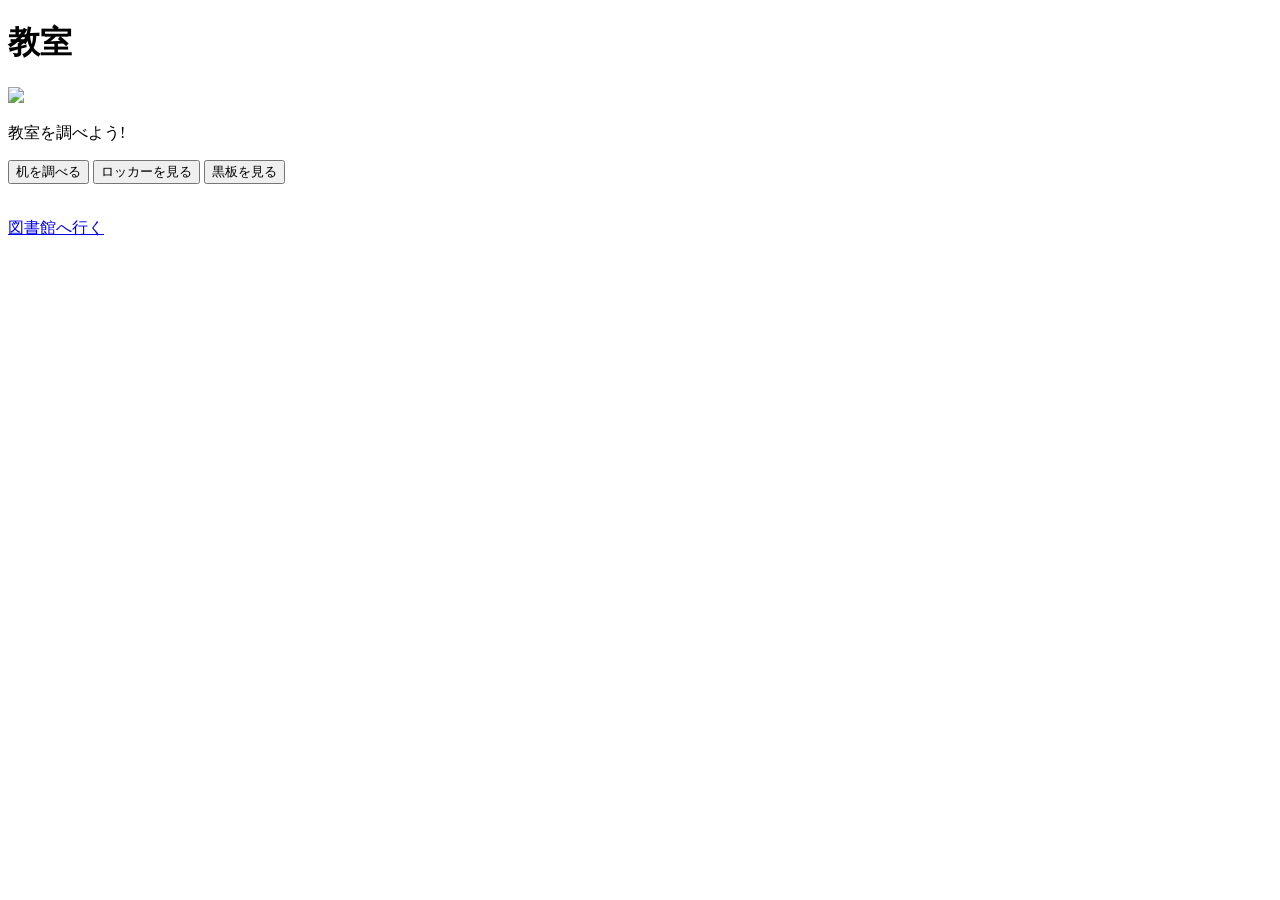
==== classroom.html @ 415d7724 "Update classroom.html" ====
<!DOCTYPE html>
<html lang="ja">
  <head>
    <meta charet="UTF-8">
    <title>教室</title>
    <link rel="stylesheet" herf="style.css">
    <script src="script.js"></script>
  </head>

  <body>

    <div class="box">
      <h1>教室</h1>
      <img src="images/classroom.jpg" width="350">
      <P>教室を調べよう!</P>
      <button onclick="desk()"> 机を調べる</button>
      <button onclick="locker()"> ロッカーを見る</button>
      <button onclick="board()"> 黒板を見る</button>

      <p id="message"></p>
      
      <br>

<a href="library.html" class="button">図書館へ行く</a>
      
    </div>
    
    </body>
    </html>
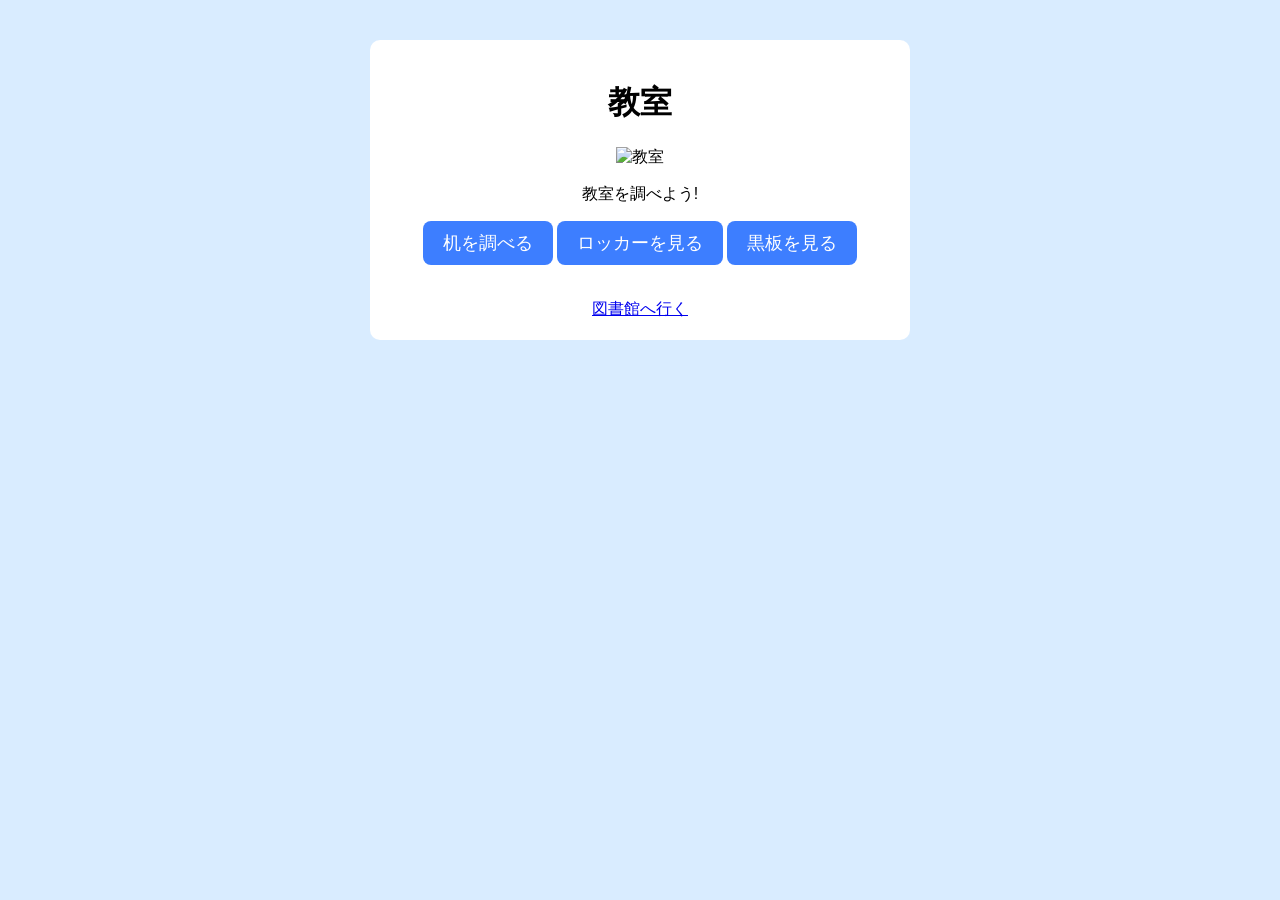
==== commit d7170ca4: "Fix HTML meta and link attributes" ====
--- a/classroom.html
+++ b/classroom.html
@@ -1,9 +1,9 @@
 <!DOCTYPE html>
 <html lang="ja">
   <head>
-    <meta charet="UTF-8">
+    <meta charset="UTF-8">
     <title>教室</title>
-    <link rel="stylesheet" herf="style.css">
+    <link rel="stylesheet" href="style.css">
     <script src="script.js"></script>
   </head>
 
@@ -11,7 +11,7 @@
 
     <div class="box">
       <h1>教室</h1>
-      <img src="images/classroom.jpg" width="350">
+      <img src="images/classroom.jpg" width="350" alt="教室">
       <P>教室を調べよう!</P>
       <button onclick="desk()"> 机を調べる</button>
       <button onclick="locker()"> ロッカーを見る</button>
--- a/style.css
+++ b/style.css
@@ -0,0 +1,26 @@
+body{
+     background:#d9ecff;
+     font-family:sans-serif;
+     text-align:center;  
+}
+
+.box{
+    width:500px;
+    margin:40px auto;
+    background:white;
+    padding:20px;
+    border-radius:10px;
+}
+
+button{
+  padding:10px 20px;
+  font-size:18px;
+  background:#3d7eff;
+  color:white;
+  border:none;
+  border-radius:8px;
+  cursor:pointer;
+}
+botton:hover{
+    background:#245edb;
+}
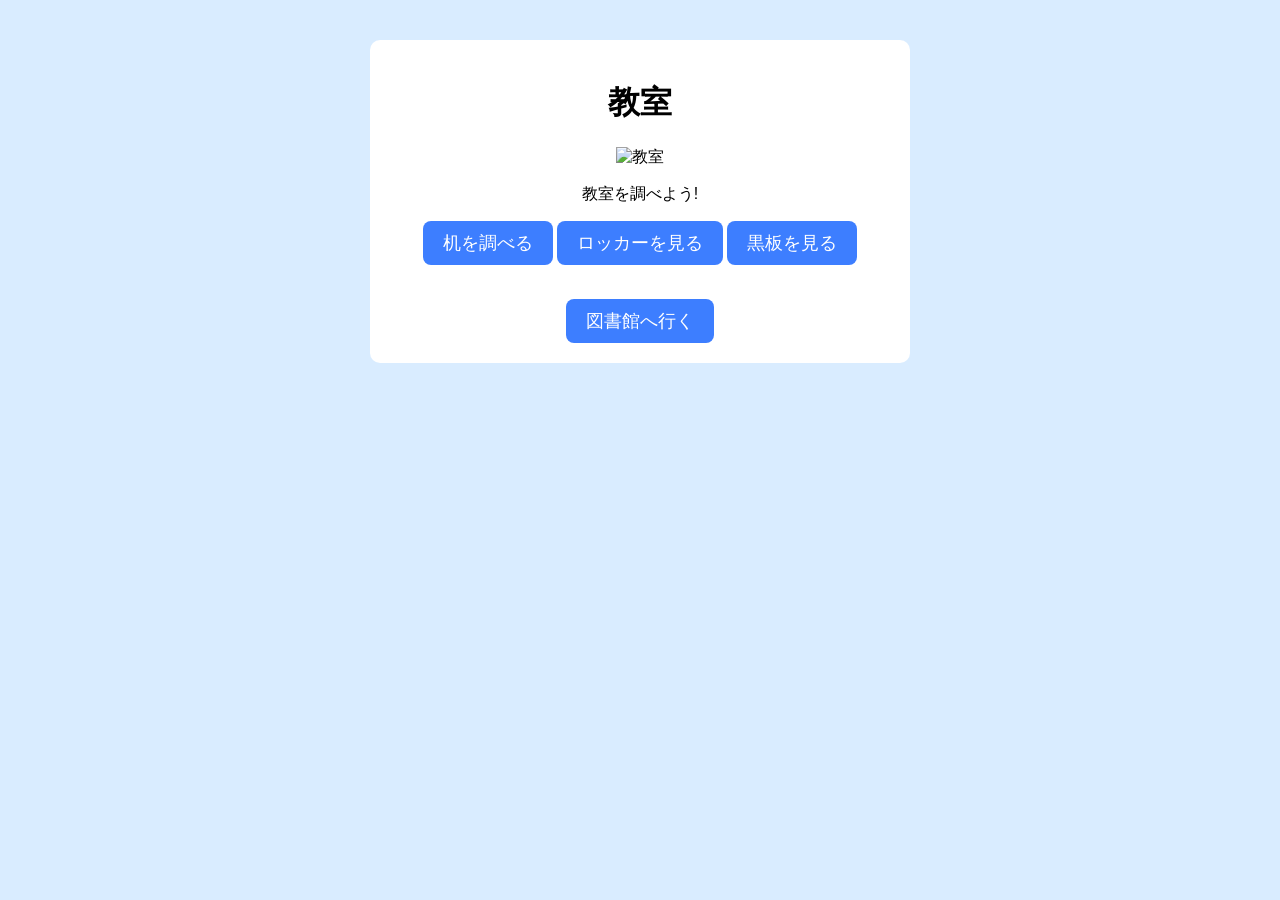
==== commit 9d7b92bc: "Update classroom.html" ====
--- a/classroom.html
+++ b/classroom.html
@@ -12,7 +12,7 @@
     <div class="box">
       <h1>教室</h1>
       <img src="images/classroom.jpg" width="350" alt="教室">
-      <P>教室を調べよう!</P>
+      <p>教室を調べよう!</p>
       <button onclick="desk()"> 机を調べる</button>
       <button onclick="locker()"> ロッカーを見る</button>
       <button onclick="board()"> 黒板を見る</button>
@@ -21,7 +21,9 @@
       
       <br>
 
-<a href="library.html" class="button">図書館へ行く</a>
+<button onclick="goLibrary()">
+  図書館へ行く
+</button>
       
     </div>
     
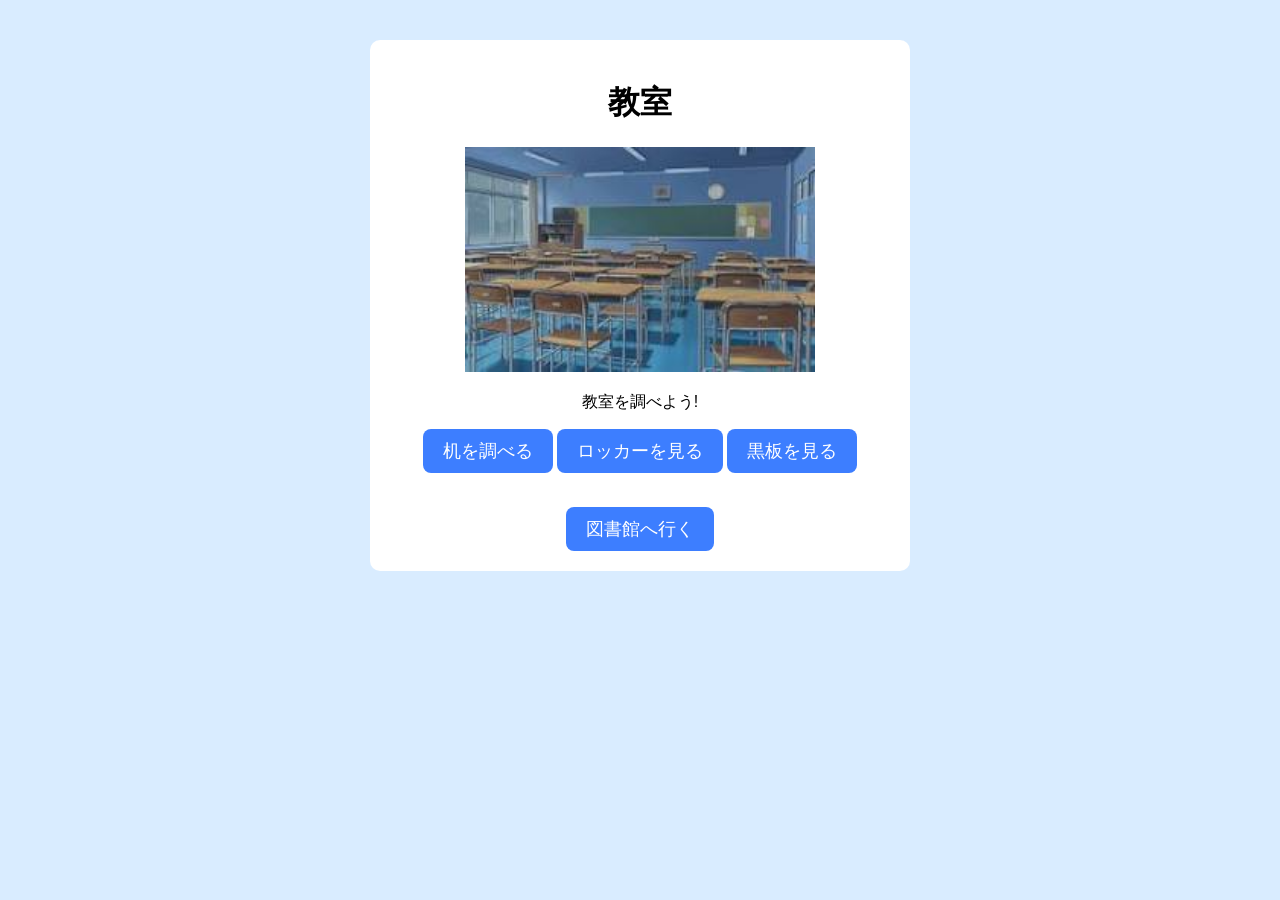
==== commit e76bd41a: "Update classroom.html" ====
--- a/classroom.html
+++ b/classroom.html
@@ -11,17 +11,17 @@
 
     <div class="box">
       <h1>教室</h1>
-      <img src="images/classroom.jpg" width="350" alt="教室">
+      <img src="images/classloom.jpg" width="350" alt="教室">
       <p>教室を調べよう!</p>
-      <button onclick="desk()"> 机を調べる</button>
-      <button onclick="locker()"> ロッカーを見る</button>
-      <button onclick="board()"> 黒板を見る</button>
+      <button type="button" onclick="desk()"> 机を調べる</button>
+      <button type="button" onclick="locker()"> ロッカーを見る</button>
+      <button type="button" onclick="board()"> 黒板を見る</button>
 
       <p id="message"></p>
       
       <br>
 
-<button onclick="goLibrary()">
+<button type="button" onclick="goLibrary()">
   図書館へ行く
 </button>
       
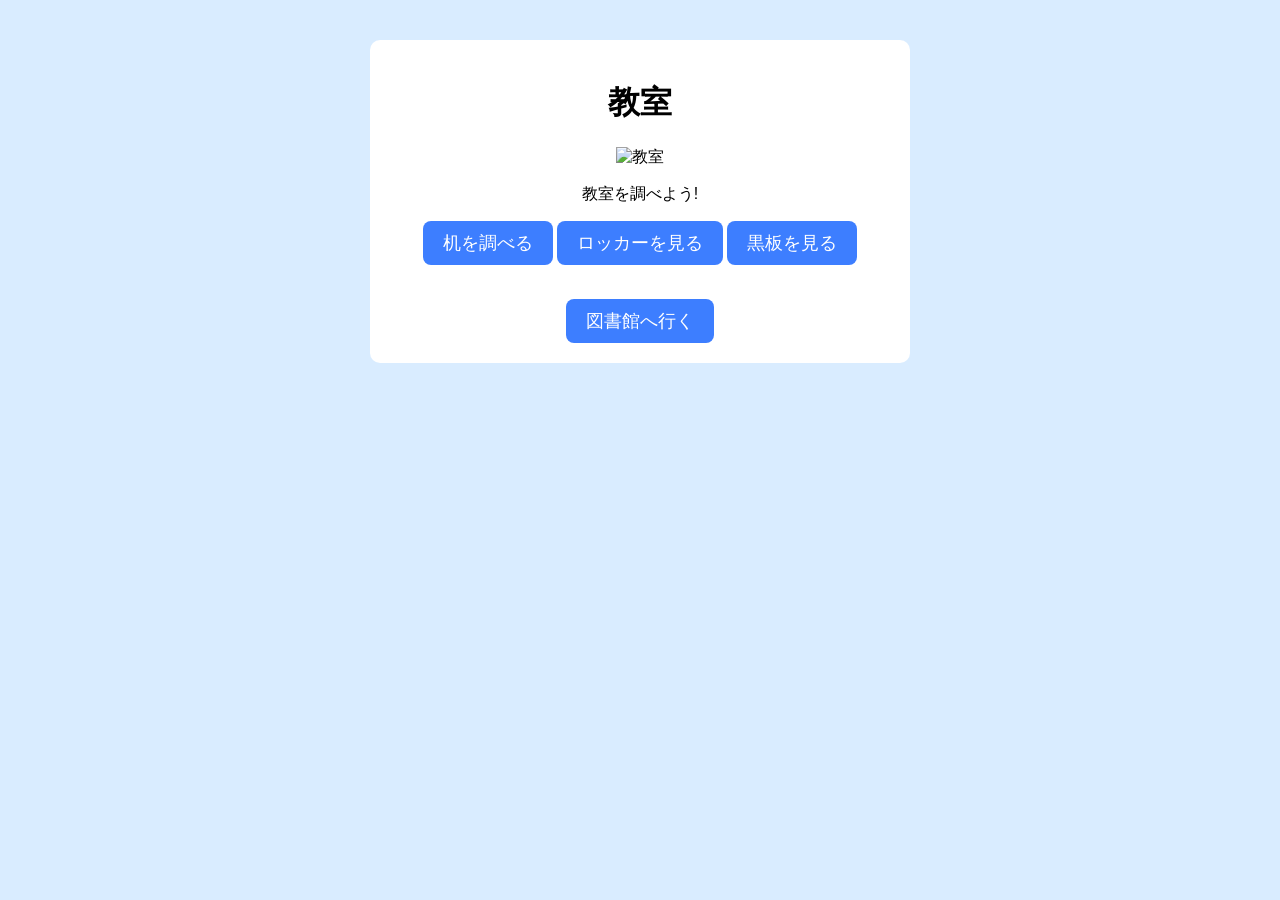
==== commit bcd7e205: "Update classroom.html" ====
--- a/classroom.html
+++ b/classroom.html
@@ -11,7 +11,7 @@
 
     <div class="box">
       <h1>教室</h1>
-      <img src="images/classloom.jpg" width="350" alt="教室">
+      <img src="images/classroom.jpg" width="350" alt="教室">
       <p>教室を調べよう!</p>
       <button type="button" onclick="desk()"> 机を調べる</button>
       <button type="button" onclick="locker()"> ロッカーを見る</button>
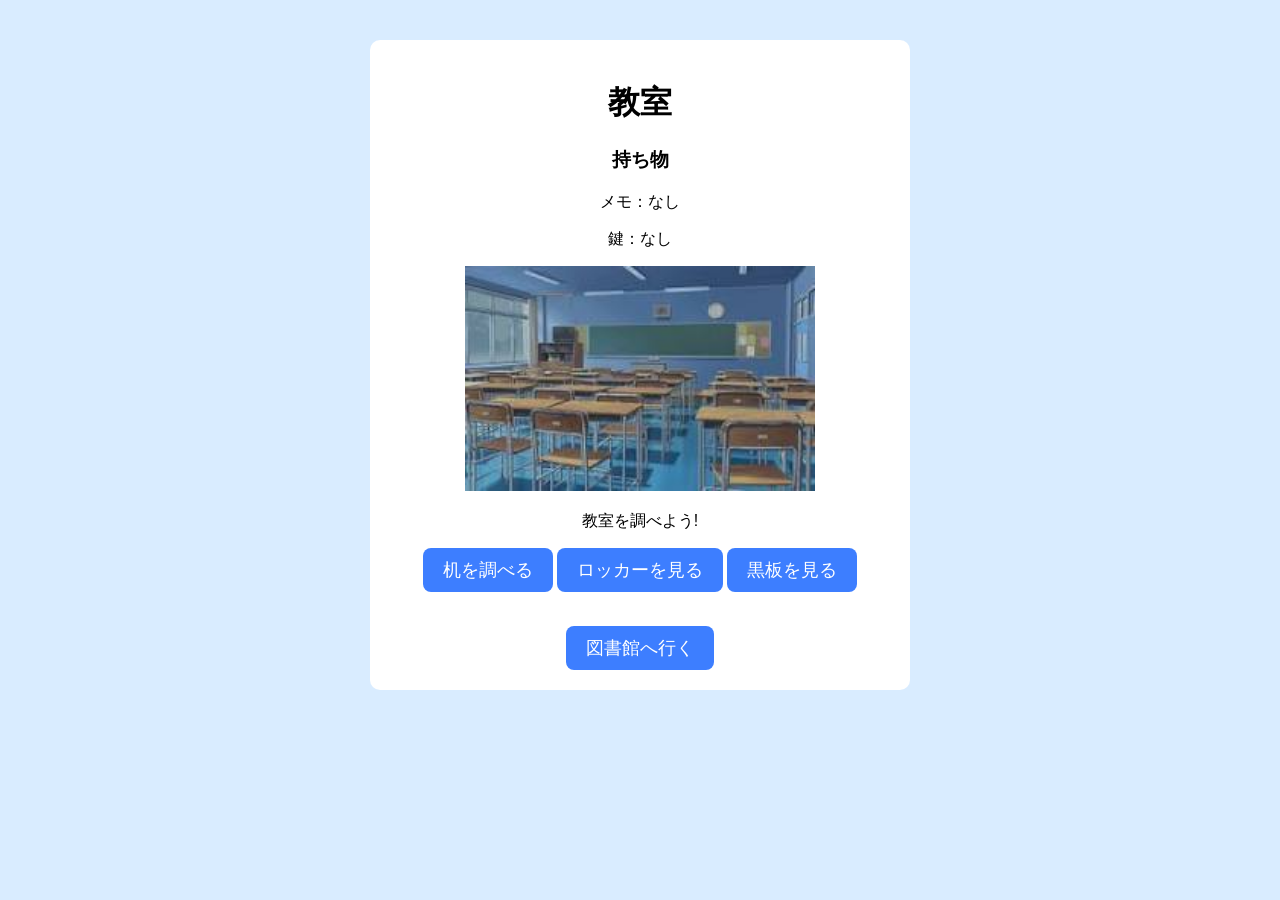
==== commit e7d1706e: "Update classroom.html" ====
--- a/classroom.html
+++ b/classroom.html
@@ -11,6 +11,10 @@
 
     <div class="box">
       <h1>教室</h1>
+      <div id="items">
+        <h3>持ち物</h3>
+        <P id="itemMemo">メモ：なし</P>
+        <P id="itemKey">鍵：なし</P>
       <img src="images/classroom.jpg" width="350" alt="教室">
       <p>教室を調べよう!</p>
       <button type="button" onclick="desk()"> 机を調べる</button>
